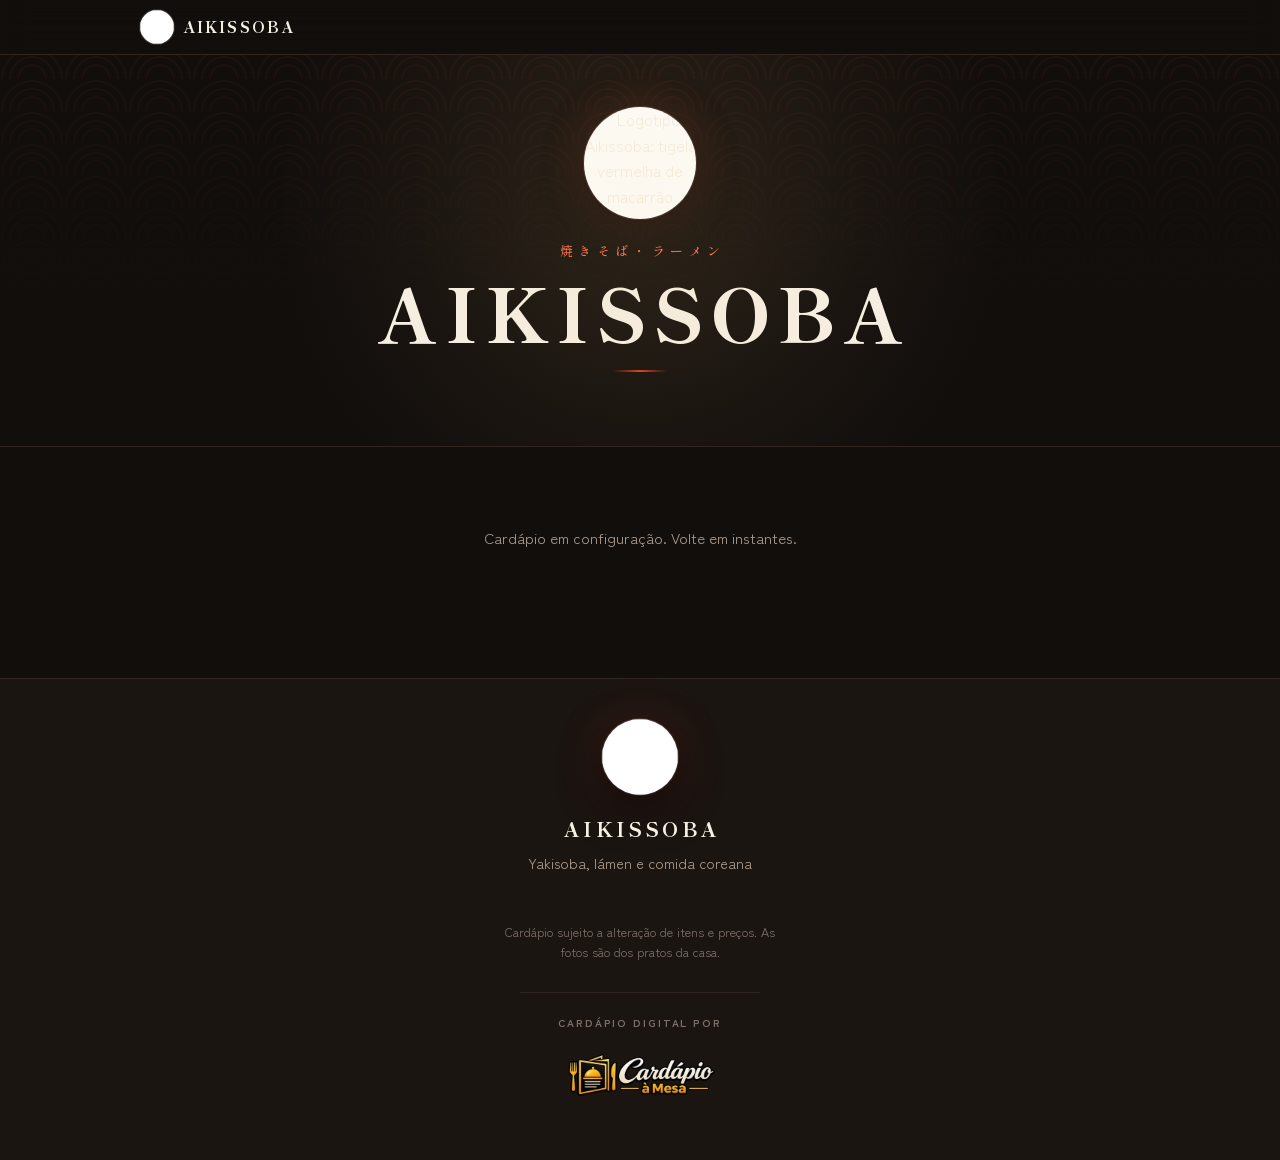
==== index.html @ 20d07cbe "Assinatura do Cardapio a Mesa no rodape e no login do dono No rodape, um "Cardapio digital por" com " ====
<!doctype html>
<html lang="pt-BR">
<head>
<meta charset="utf-8">
<meta name="viewport" content="width=device-width, initial-scale=1, viewport-fit=cover">
<title>Aikissoba · Cardápio</title>
<meta name="description" content="Cardápio da Aikissoba: yakisoba, lámen, porções e comida coreana, com foto e preço de cada prato.">
<meta property="og:title" content="Aikissoba · Cardápio">
<meta property="og:description" content="Yakisoba, lámen, porções e comida coreana. Veja o cardápio com fotos e preços.">
<meta property="og:image" content="https://cardapioamesa.github.io/aikissoba/img/logo.png">
<meta property="og:type" content="website">
<meta name="theme-color" content="#120E0C">
<link rel="icon" href="img/logo.png">
<link rel="preconnect" href="https://fonts.googleapis.com">
<link rel="preconnect" href="https://fonts.gstatic.com" crossorigin>
<link rel="stylesheet" href="https://fonts.googleapis.com/css2?family=Shippori+Mincho+B1:wght@500;700;800&family=Zen+Kaku+Gothic+New:wght@400;500;700;900&display=swap">
<style>
  :root{
    --ink:#120E0C;
    --ink-2:#1B1512;
    --ink-3:#241C18;
    --line:#312520;
    --rice:#F6EFE4;
    --ash:#AC9C8F;
    --ash-dim:#7E7068;
    --beni:#D93A25;
    --beni-lt:#FF6A48;
    --dashi:#E9C579;

    --display:"Shippori Mincho B1",'Hiragino Mincho ProN',Georgia,serif;
    --body:"Zen Kaku Gothic New",'Hiragino Sans','Segoe UI',system-ui,sans-serif;

    --wrap:1040px;
    color-scheme:dark;

    padding-top:env(safe-area-inset-top, 0px);
    padding-bottom:env(safe-area-inset-bottom, 0px);
  }

  *{box-sizing:border-box}
  [hidden]{display:none!important}

  body{
    margin:0;
    background:var(--ink);
    color:var(--rice);
    font-family:var(--body);
    font-size:16px;
    line-height:1.6;
    -webkit-font-smoothing:antialiased;
  }

  img{display:block;max-width:100%}
  a{color:inherit}

  :focus-visible{outline:2px solid var(--dashi);outline-offset:3px;border-radius:4px}

  .wrap{width:100%;max-width:var(--wrap);margin-inline:auto;padding-inline:20px}

  /* ---------- barra fixa ---------- */
  .bar{
    position:sticky;
    top:env(safe-area-inset-top, 0px);
    z-index:40;
    background:rgba(18,14,12,.86);
    backdrop-filter:blur(14px);
    -webkit-backdrop-filter:blur(14px);
    border-bottom:1px solid var(--line);
  }
  .bar-in{display:flex;align-items:center;gap:14px;padding-block:10px}
  .bar-mark{display:flex;align-items:center;gap:9px;flex:0 0 auto;text-decoration:none}
  .bar-mark img{
    width:34px;height:34px;border-radius:50%;background:#fff;
    box-shadow:0 0 0 1px rgba(246,239,228,.14);
  }
  .bar-mark b{
    font-family:var(--display);font-weight:800;font-size:15px;
    letter-spacing:.14em;color:var(--rice);
  }
  .tabs{
    display:flex;gap:6px;overflow-x:auto;scrollbar-width:none;
    margin-left:auto;padding-block:2px;-webkit-overflow-scrolling:touch;
  }
  .tabs::-webkit-scrollbar{display:none}
  .tabs a{
    flex:0 0 auto;text-decoration:none;
    font-size:12.5px;font-weight:700;letter-spacing:.1em;text-transform:uppercase;
    color:var(--ash);padding:7px 12px;border-radius:999px;
    border:1px solid transparent;white-space:nowrap;
    transition:color .18s ease,background .18s ease,border-color .18s ease;
  }
  .tabs a:hover{color:var(--rice)}

  .btn-dono{
    flex:0 0 auto;margin-left:6px;
    background:none;border:1px solid rgba(233,197,121,.45);color:var(--dashi);
    font:inherit;font-size:12px;font-weight:700;letter-spacing:.1em;text-transform:uppercase;
    padding:7px 13px;border-radius:999px;cursor:pointer;white-space:nowrap;
  }
  .btn-dono:hover{background:rgba(233,197,121,.1)}
  .tabs a[aria-current="true"]{color:var(--ink);background:var(--dashi);border-color:var(--dashi)}


  /* ---------- abertura ---------- */
  .hero{
    position:relative;overflow:hidden;text-align:center;
    padding-block:52px 46px;border-bottom:1px solid var(--line);
  }
  .hero::before{
    content:"";position:absolute;inset:-40px 0 0;
    background-image:
      radial-gradient(circle at 50% 100%, transparent 0 13px, rgba(217,58,37,.5) 13px 14.5px, transparent 15px),
      radial-gradient(circle at 50% 100%, transparent 0 21px, rgba(217,58,37,.5) 21px 22.5px, transparent 23px),
      radial-gradient(circle at 50% 100%, transparent 0 29px, rgba(217,58,37,.5) 29px 30.5px, transparent 31px);
    background-size:64px 32px;opacity:.16;
    -webkit-mask-image:linear-gradient(to bottom, #000 0%, transparent 72%);
    mask-image:linear-gradient(to bottom, #000 0%, transparent 72%);
    pointer-events:none;
  }
  .hero::after{
    content:"";position:absolute;left:50%;top:38%;translate:-50% -50%;
    width:min(760px,130%);aspect-ratio:1;
    background:radial-gradient(circle, rgba(233,197,121,.13) 0%, rgba(233,197,121,.04) 42%, transparent 68%);
    pointer-events:none;
  }
  .hero > *{position:relative}

  .badge{
    width:112px;height:112px;margin:0 auto 22px;border-radius:50%;background:#fff;
    box-shadow:0 14px 40px rgba(0,0,0,.6), 0 0 0 1px rgba(246,239,228,.16), 0 0 46px rgba(217,58,37,.22);
  }
  .badge img{width:100%;height:100%;border-radius:50%}

  .kana{
    font-family:var(--display);font-weight:500;font-size:13px;
    letter-spacing:.42em;color:var(--beni-lt);margin:0 0 12px;text-indent:.42em;
  }
  .hero h1{
    font-family:var(--display);font-weight:800;font-size:clamp(38px,10.5vw,74px);
    letter-spacing:.1em;line-height:1;margin:0;text-indent:.1em;text-wrap:balance;
  }
  .rule{width:54px;height:2px;margin:22px auto 20px;background:linear-gradient(90deg,transparent,var(--beni),transparent)}
  .lede{max-width:33ch;margin:0 auto;color:var(--ash);font-size:16.5px;line-height:1.66;text-wrap:balance}

  .cta-row{display:flex;flex-wrap:wrap;gap:10px;justify-content:center;margin-top:28px}
  .cta{
    display:inline-flex;align-items:center;gap:9px;text-decoration:none;
    font-weight:700;font-size:14.5px;letter-spacing:.03em;
    padding:13px 24px;border-radius:999px;border:0;font-family:inherit;cursor:pointer;
    transition:transform .18s ease, background .18s ease, border-color .18s ease;
  }
  .cta-a{background:var(--beni);color:#fff;box-shadow:0 10px 26px rgba(217,58,37,.3)}
  .cta-a:hover{background:var(--beni-lt);transform:translateY(-2px)}
  .cta-b{border:1px solid var(--line);color:var(--rice);background:var(--ink-2)}
  .cta-b:hover{border-color:var(--dashi);color:var(--dashi);transform:translateY(-2px)}

  /* ---------- seções ---------- */
  section{padding-block:56px 12px;scroll-margin-top:84px}
  .sec-head{margin-bottom:30px}
  .eyebrow{
    display:flex;align-items:center;gap:10px;
    font-family:var(--display);font-weight:500;font-size:13px;
    letter-spacing:.3em;color:var(--beni-lt);margin-bottom:8px;
  }
  .eyebrow::after{content:"";flex:1;height:1px;background:linear-gradient(90deg,var(--line),transparent)}
  .sec-head h2{
    font-family:var(--display);font-weight:800;
    font-size:clamp(28px,6.4vw,42px);letter-spacing:.06em;margin:0;line-height:1.1;
  }
  .sec-note{margin:10px 0 0;color:var(--ash);font-size:15px;max-width:46ch}

  /* ---------- pratos ---------- */
  .dishes{display:grid;gap:4px}
  .dishes.two{grid-template-columns:repeat(2,minmax(0,1fr));gap:4px 34px}

  .dish{
    display:flex;align-items:center;gap:18px;width:100%;text-align:left;
    background:none;border:0;border-top:1px solid var(--line);
    padding:18px 4px;margin:0;color:inherit;font:inherit;cursor:pointer;
    transition:background .2s ease;
  }
  .dish:first-child{border-top:0}
  .dishes.two .dish:nth-child(2){border-top:0}
  .dish:hover{background:rgba(233,197,121,.045)}
  .dish:hover .thumb{transform:scale(1.05)}
  .dish:hover .thumb::after{opacity:1}

  .thumb{
    position:relative;flex:0 0 auto;
    width:88px;height:88px;border-radius:50%;overflow:hidden;background:var(--ink-3);
    box-shadow:0 8px 22px rgba(0,0,0,.5), 0 0 0 1px rgba(246,239,228,.09);
    transition:transform .28s cubic-bezier(.2,.7,.3,1);
  }
  .thumb img{width:100%;height:100%;object-fit:cover}
  .thumb::after{
    content:"";position:absolute;inset:0;border-radius:50%;
    box-shadow:inset 0 0 0 2px var(--dashi);opacity:0;transition:opacity .2s ease;
  }
  .thumb.empty{display:grid;place-items:center;font-family:var(--display);font-size:30px;color:var(--beni)}

  .dish-body{flex:1;min-width:0}
  .dish-name{
    display:block;font-family:var(--display);font-weight:700;
    font-size:19px;letter-spacing:.02em;line-height:1.25;margin:0;
  }
  .dish-desc{display:block;margin:5px 0 0;color:var(--ash);font-size:14px;line-height:1.55}
  .tag{
    display:inline-block;margin-top:8px;
    font-size:11px;font-weight:700;letter-spacing:.12em;text-transform:uppercase;
    color:var(--dashi);border:1px solid rgba(233,197,121,.34);
    border-radius:999px;padding:3px 9px;
  }
  .selo-esgotado{
    display:inline-block;margin-top:8px;
    font-size:11px;font-weight:700;letter-spacing:.12em;text-transform:uppercase;
    color:var(--beni-lt);border:1px solid rgba(255,106,72,.4);
    border-radius:999px;padding:3px 9px;
  }

  .price{
    flex:0 0 auto;align-self:center;
    font-family:var(--display);font-weight:700;font-size:22px;color:var(--dashi);
    font-variant-numeric:tabular-nums;white-space:nowrap;
  }
  .price small{font-size:12px;font-weight:500;color:var(--ash-dim);margin-right:2px}

  /* esgotado */
  .dish.fora .thumb img{filter:grayscale(1) brightness(.55)}
  .dish.fora .dish-name,.dish.fora .price{color:var(--ash-dim)}
  .dish.fora .price{text-decoration:line-through;text-decoration-color:rgba(172,156,143,.5)}
  .dish.fora .dish-desc{color:var(--ash-dim)}

  /* ---------- destaques ---------- */
  .specials{display:grid;grid-template-columns:repeat(2,minmax(0,1fr));gap:16px}
  .special{
    display:flex;flex-direction:column;align-items:flex-start;text-align:left;
    background:linear-gradient(180deg,var(--ink-2),var(--ink));
    border:1px solid rgba(233,197,121,.22);border-radius:18px;
    padding:24px 22px;color:inherit;font:inherit;cursor:pointer;
    transition:border-color .2s ease, transform .2s ease;
  }
  .special:hover{border-color:var(--dashi);transform:translateY(-3px)}
  .special .thumb{width:104px;height:104px;margin-bottom:16px}
  .special .dish-name{font-size:24px}
  .special .dish-desc{font-size:14.5px}
  .special .price{align-self:flex-start;margin-top:14px;font-size:26px}
  .special.fora .thumb img{filter:grayscale(1) brightness(.55)}
  .special.fora .dish-name,.special.fora .price{color:var(--ash-dim)}

  /* ---------- bebidas ---------- */
  .drinks{display:grid;grid-template-columns:repeat(2,minmax(0,1fr));gap:2px 40px}
  .drink{display:flex;align-items:center;gap:12px;padding:11px 2px;border-top:1px solid var(--line)}
  .drink:first-child,.drink:nth-child(2){border-top:0}
  .drink-name{font-size:16px;font-weight:500}
  .drink.fora .drink-name,.drink.fora .drink-price{color:var(--ash-dim)}
  .drink.fora .drink-price{text-decoration:line-through}
  .drink.fora .garrafa img{filter:grayscale(1) brightness(.55)}
  /* o selo na linha da bebida: sem a margem de cima que ele tem nos pratos */
  .selo-bebida{margin-top:0;flex:0 0 auto;white-space:nowrap}

  /* a garrafa no inicio da linha, em pe sobre uma sombra curta */
  .garrafa{flex:0 0 46px;height:58px;display:grid;place-items:center;position:relative}
  .garrafa::after{
    content:"";position:absolute;left:50%;bottom:1px;translate:-50% 0;
    width:70%;height:6px;border-radius:50%;
    background:radial-gradient(closest-side,rgba(0,0,0,.65),transparent);
  }
  .garrafa.vazia::after{display:none}
  .garrafa img{
    max-height:56px;max-width:46px;width:auto;height:auto;position:relative;z-index:1;
    filter:drop-shadow(0 4px 8px rgba(0,0,0,.45));
  }
  .dots{
    flex:1;height:1px;
    background-image:radial-gradient(circle, var(--ash-dim) 1px, transparent 1.2px);
    background-size:6px 1px;background-repeat:repeat-x;opacity:.5;
  }
  .drink-price{
    font-family:var(--display);font-weight:700;font-size:17px;color:var(--dashi);
    font-variant-numeric:tabular-nums;white-space:nowrap;
  }
  .drink-price small{font-size:11px;font-weight:500;color:var(--ash-dim);margin-right:3px}

  /* ---------- rodapé ---------- */
  footer{
    margin-top:64px;padding-block:40px 48px;
    border-top:1px solid var(--line);background:var(--ink-2);text-align:center;
  }
  footer .badge{width:76px;height:76px;margin-bottom:18px}
  .foot-name{
    font-family:var(--display);font-weight:800;font-size:20px;
    letter-spacing:.16em;margin:0 0 6px;text-indent:.16em;
  }
  .foot-sub{margin:0;color:var(--ash);font-size:14.5px}
  .foot-links{display:flex;flex-wrap:wrap;gap:10px;justify-content:center;margin-top:22px}
  .fine{margin:26px auto 0;max-width:40ch;color:var(--ash-dim);font-size:12.5px;line-height:1.6}

  /* assinatura de quem fez o cardápio */
  .assinatura{
    margin:30px auto 0;padding-top:22px;max-width:240px;
    border-top:1px solid var(--line);
    display:flex;flex-direction:column;align-items:center;gap:6px;
  }
  .assinatura span{font-size:10.5px;font-weight:700;letter-spacing:.18em;text-transform:uppercase;color:var(--ash-dim)}
  .assinatura img{width:150px;height:auto}
  .tranca-marca{
    display:flex;align-items:center;justify-content:center;gap:10px;
    margin:22px 0 0;padding-top:18px;border-top:1px solid var(--line);
    font-size:10.5px;font-weight:700;letter-spacing:.16em;text-transform:uppercase;color:var(--ash-dim);
  }
  .tranca-marca img{width:118px;height:auto}

  /* ---------- ampliar foto ---------- */
  .lightbox{
    position:fixed;inset:0;z-index:90;display:grid;place-items:center;padding:24px;
    background:rgba(9,7,6,.92);backdrop-filter:blur(6px);-webkit-backdrop-filter:blur(6px);
  }
  .lb-card{width:min(340px,100%);text-align:center;animation:pop .28s cubic-bezier(.2,.8,.3,1) both}
  .lb-card img{
    width:220px;height:220px;margin:0 auto 22px;border-radius:50%;object-fit:cover;
    box-shadow:0 22px 60px rgba(0,0,0,.7), 0 0 0 1px rgba(246,239,228,.14), 0 0 60px rgba(217,58,37,.22);
  }
  .lb-card h3{font-family:var(--display);font-weight:700;font-size:26px;margin:0 0 8px;text-wrap:balance}
  .lb-card p{margin:0;color:var(--ash);font-size:14.5px;line-height:1.6}
  .lb-price{display:inline-block;margin-top:18px;font-family:var(--display);font-weight:700;font-size:26px;color:var(--dashi)}
  .lb-close{
    display:block;margin:24px auto 0;background:none;border:1px solid var(--line);color:var(--ash);
    font:inherit;font-size:13px;letter-spacing:.08em;text-transform:uppercase;
    padding:9px 18px;border-radius:999px;cursor:pointer;
  }
  .lb-close:hover{color:var(--rice);border-color:var(--ash)}
  @keyframes pop{from{opacity:0;transform:scale(.94) translateY(10px)}to{opacity:1;transform:none}}

  /* ================= PAINEL DO ADMINISTRADOR ================= */
  .admin{
    position:fixed;inset:0;z-index:100;
    background:var(--ink);overflow-y:auto;
    padding-top:env(safe-area-inset-top, 0px);
    padding-bottom:env(safe-area-inset-bottom, 0px);
  }
  .tranca{
    min-height:100%;display:grid;place-items:center;padding:28px 20px;
  }
  .tranca-cartao{
    width:100%;max-width:420px;
    border:1px solid var(--line);border-radius:18px;background:var(--ink-2);padding:28px 24px;
  }
  .tranca-cartao h2{
    font-family:var(--display);font-weight:800;font-size:22px;
    letter-spacing:.04em;margin:0 0 6px;
  }
  .tranca-cartao > p{margin:0 0 20px;color:var(--ash);font-size:14.5px;line-height:1.6}
  .tranca-erro{color:var(--beni-lt);font-size:14px;margin:0 0 14px}
  .tranca-nota{margin:18px 0 0;color:var(--ash-dim);font-size:13px;line-height:1.6}
  .tranca-nota button{
    background:none;border:0;padding:0;font:inherit;font-size:13px;
    color:var(--dashi);text-decoration:underline;cursor:pointer;
  }

  .admin-bar{
    position:sticky;top:0;z-index:5;
    background:rgba(18,14,12,.94);backdrop-filter:blur(14px);-webkit-backdrop-filter:blur(14px);
    border-bottom:1px solid var(--line);
  }
  .admin-bar-in{display:flex;align-items:center;gap:10px;flex-wrap:wrap;padding-block:12px}
  .admin-bar h2{
    font-family:var(--display);font-weight:800;font-size:17px;
    letter-spacing:.12em;margin:0;flex:1;min-width:150px;
  }
  .admin-in{padding-block:26px 70px}

  .aviso{
    border:1px solid rgba(233,197,121,.3);background:rgba(233,197,121,.07);
    border-radius:12px;padding:14px 16px;margin-bottom:24px;
    color:var(--dashi);font-size:14px;line-height:1.6;
  }
  .aviso.ruim{border-color:rgba(255,106,72,.35);background:rgba(255,106,72,.08);color:var(--beni-lt)}

  .bloco{
    border:1px solid var(--line);border-radius:16px;
    padding:20px;margin-bottom:18px;background:var(--ink-2);
  }
  .bloco > h3{
    font-family:var(--display);font-weight:700;font-size:17px;
    margin:0 0 4px;letter-spacing:.04em;
  }
  .bloco > .dica{margin:0 0 18px;color:var(--ash);font-size:13.5px}

  .campos{display:grid;grid-template-columns:repeat(2,minmax(0,1fr));gap:14px}
  .campo{display:flex;flex-direction:column;gap:6px;min-width:0}
  .campo.largo{grid-column:1 / -1}
  .campo label{font-size:12px;font-weight:700;letter-spacing:.09em;text-transform:uppercase;color:var(--ash)}
  .campo input,.campo textarea,.campo select{
    font:inherit;font-size:15px;color:var(--rice);
    background:var(--ink-3);border:1px solid var(--line);border-radius:10px;
    padding:11px 13px;width:100%;
  }
  .campo textarea{min-height:76px;resize:vertical;line-height:1.5}
  .campo input:focus,.campo textarea:focus,.campo select:focus{border-color:var(--dashi);outline:none}
  .campo .ajuda{font-size:12px;color:var(--ash-dim)}

  .linha-item{
    display:flex;align-items:center;gap:14px;
    padding:12px 4px;border-top:1px solid var(--line);
  }
  .linha-item:first-of-type{border-top:0}
  .mini{
    width:52px;height:52px;border-radius:50%;object-fit:cover;flex:0 0 auto;
    background:var(--ink-3);box-shadow:0 0 0 1px rgba(246,239,228,.09);
  }
  .mini.vazia{display:grid;place-items:center;font-family:var(--display);color:var(--beni);font-size:20px}
  /* garrafas no painel: inteiras, sem recorte redondo */
  .mini.inteira{object-fit:contain;border-radius:8px;background:transparent;box-shadow:none}
  .linha-corpo{flex:1;min-width:0}
  .linha-nome{display:block;font-weight:700;font-size:15.5px}
  .linha-sub{display:block;color:var(--ash);font-size:13px;margin-top:2px}
  .linha-acoes{display:flex;gap:6px;flex:0 0 auto;flex-wrap:wrap;justify-content:flex-end}

  .bt{
    font:inherit;font-size:13px;font-weight:700;
    background:var(--ink-3);border:1px solid var(--line);color:var(--rice);
    border-radius:9px;padding:8px 12px;cursor:pointer;white-space:nowrap;
  }
  .bt:hover{border-color:var(--dashi);color:var(--dashi)}
  .bt.mini-bt{padding:7px 10px;font-size:12px}
  .bt.perigo:hover{border-color:var(--beni);color:var(--beni-lt)}
  .bt.forte{background:var(--beni);border-color:var(--beni);color:#fff}
  .bt.forte:hover{background:var(--beni-lt);border-color:var(--beni-lt);color:#fff}
  .bt.forte[disabled]{opacity:.42;cursor:default;background:var(--ink-3);border-color:var(--line);color:var(--ash)}
  .bt.ok{border-color:rgba(233,197,121,.45);color:var(--dashi)}

  .grupo-secao{margin-bottom:22px}
  .grupo-secao > h4{
    font-family:var(--display);font-weight:700;font-size:15px;letter-spacing:.14em;
    text-transform:uppercase;color:var(--beni-lt);margin:0 0 6px;
  }

  .foto-edit{display:flex;align-items:center;gap:16px;flex-wrap:wrap}
  .foto-edit .mini{width:86px;height:86px}
  .foto-edit input[type=file]{display:none}

  .qr-area{display:flex;gap:20px;align-items:flex-start;flex-wrap:wrap}
  .qr-caixa{background:#fff;padding:12px;border-radius:12px;line-height:0}
  .qr-caixa canvas,.qr-caixa img{display:block}
  .qr-lado{flex:1;min-width:220px}
  .link-publico{
    font-family:ui-monospace,SFMono-Regular,Menlo,monospace;font-size:12.5px;
    color:var(--dashi);word-break:break-all;background:var(--ink-3);
    border:1px solid var(--line);border-radius:9px;padding:10px 12px;margin:0 0 12px;
  }

  .carregando{padding-block:64px;text-align:center;color:var(--ash);font-size:15px}
  .toast{
    position:fixed;left:50%;bottom:calc(20px + env(safe-area-inset-bottom, 0px));translate:-50% 0;z-index:200;
    max-width:min(460px, calc(100% - 32px));
    background:var(--ink-2);border:1px solid rgba(233,197,121,.45);color:var(--dashi);
    padding:12px 18px;border-radius:12px;font-size:14.5px;line-height:1.5;
    box-shadow:0 14px 40px rgba(0,0,0,.55);
  }
  .toast.ruim{border-color:rgba(255,106,72,.5);color:var(--beni-lt)}

  @media (max-width:720px){
    .dishes.two{grid-template-columns:1fr;gap:0}
    .dishes.two .dish:nth-child(2){border-top:1px solid var(--line)}
    .specials{grid-template-columns:1fr}
    .drinks{grid-template-columns:1fr;gap:0}
    .drink:nth-child(2){border-top:1px solid var(--line)}
    .bar-in{flex-wrap:wrap;gap:8px}
    .tabs{margin-left:0;width:100%;
      -webkit-mask-image:linear-gradient(90deg,#000 88%,transparent);
      mask-image:linear-gradient(90deg,#000 88%,transparent)}
    .thumb{width:76px;height:76px}
    .dish{gap:14px;padding:16px 2px}
    .dish-name{font-size:17.5px}
    .price{font-size:20px}
    .campos{grid-template-columns:1fr}
    .linha-item{flex-wrap:wrap}
    .linha-acoes{width:100%;justify-content:flex-start}
  }

  @media (prefers-reduced-motion:reduce){
    *{animation-duration:.01ms!important;transition-duration:.01ms!important}
    .dish:hover .thumb,.special:hover,.cta:hover{transform:none}
  }
</style>
</head>
<body>
<header class="bar">
  <div class="wrap bar-in">
    <a class="bar-mark" href="#topo">
      <img data-logo alt="">
      <b id="marca-nome">AIKISSOBA</b>
    </a>
    <nav class="tabs" id="tabs" aria-label="Seções do cardápio"></nav>
    <button class="btn-dono" id="abrir-admin" type="button">Área do dono</button>
  </div>
</header>

<main id="topo">
  <div class="hero">
    <div class="wrap">
      <div class="badge"><img data-logo alt="Logotipo Aikissoba: tigela vermelha de macarrão"></div>
      <p class="kana">焼きそば・ラーメン</p>
      <h1 id="hero-nome">AIKISSOBA</h1>
      <div class="rule"></div>
      <p class="lede" id="hero-chamada"></p>
      <div class="cta-row" id="hero-botoes"></div>
    </div>
  </div>

  <div class="wrap" id="secoes"></div>
</main>

<footer>
  <div class="wrap">
    <div class="badge"><img data-logo alt=""></div>
    <p class="foot-name" id="foot-nome">AIKISSOBA</p>
    <p class="foot-sub">Yakisoba, lámen e comida coreana</p>
    <div class="foot-links" id="contato"></div>
    <p class="fine">Cardápio sujeito a alteração de itens e preços. As fotos são dos pratos da casa.</p>
    <div class="assinatura">
      <span>Cardápio digital por</span>
      <img src="img/cardapio-a-mesa.webp" alt="Cardápio à Mesa" width="150" height="74" loading="lazy">
    </div>
  </div>
</footer>

<div class="toast" id="toast" role="status" aria-live="polite" hidden></div>

<div class="lightbox" id="lb" role="dialog" aria-modal="true" aria-label="Foto do prato" hidden>
  <div class="lb-card">
    <img id="lb-img" src="" alt="">
    <h3 id="lb-name"></h3>
    <p id="lb-desc"></p>
    <span class="lb-price" id="lb-price"></span>
    <button class="lb-close" id="lb-close" type="button">Fechar</button>
  </div>
</div>

<div class="admin" id="admin" role="dialog" aria-modal="true" aria-label="Administração do cardápio" hidden>
  <div class="tranca" id="tranca" hidden>
    <div class="tranca-cartao">
      <h2>Área do dono</h2>
      <p>Entre com o e-mail e a senha que você recebeu.</p>
      <div class="campos">
        <div class="campo largo"><label for="tr-email">E-mail</label><input type="email" id="tr-email" autocomplete="username" inputmode="email"></div>
        <div class="campo largo"><label for="tr-senha">Senha</label><input type="password" id="tr-senha" autocomplete="current-password"></div>
      </div>
      <p class="tranca-erro" id="tranca-erro" hidden></p>
      <div class="linha-acoes" style="justify-content:flex-start;margin-top:18px">
        <button class="bt forte" id="tr-entrar" type="button">Entrar</button>
        <button class="bt" id="tr-voltar" type="button">Voltar ao cardápio</button>
      </div>
      <p class="tranca-nota"><button type="button" id="tr-esqueci">Esqueci a senha</button></p>
      <p class="tranca-marca">Sistema <img src="img/cardapio-a-mesa.webp" alt="Cardápio à Mesa" width="118" height="58"></p>
    </div>
  </div>

  <div id="admin-conteudo" hidden>
  <div class="admin-bar">
    <div class="wrap admin-bar-in">
      <h2>ADMINISTRAR CARDÁPIO</h2>
      <span class="bt ok" id="estado-edicao" hidden>alterações não publicadas</span>
      <button class="bt forte" id="publicar" type="button" disabled>Publicar</button>
      <button class="bt" id="descartar" type="button" hidden>Descartar</button>
      <button class="bt" id="fechar-admin" type="button">Fechar</button>
      <button class="bt" id="sair" type="button">Sair</button>
    </div>
  </div>
  <div class="wrap admin-in" id="admin-corpo"></div>
  </div>
</div>

<script src="https://www.gstatic.com/firebasejs/10.13.0/firebase-app-compat.js"></script>
<script src="https://www.gstatic.com/firebasejs/10.13.0/firebase-auth-compat.js"></script>
<script src="https://www.gstatic.com/firebasejs/10.13.0/firebase-firestore-compat.js"></script>
<script src="https://cdnjs.cloudflare.com/ajax/libs/qrcodejs/1.0.0/qrcode.min.js"></script>
<script src="config.js?v=2"></script>
<script src="app.js?v=2"></script>
</body>
</html>
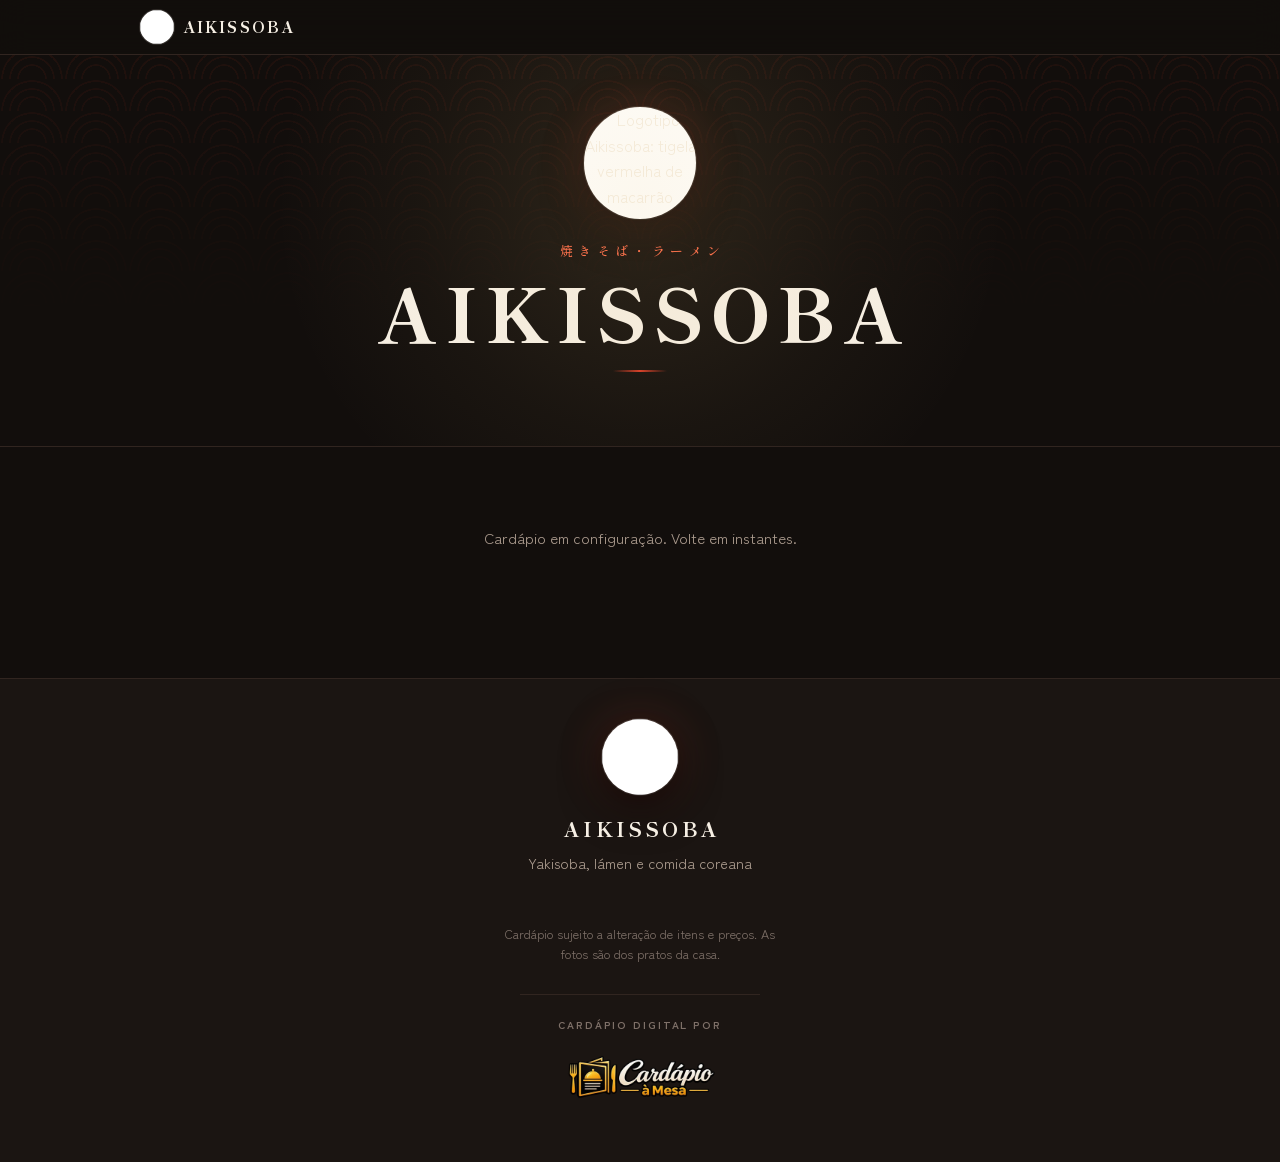
==== commit 51355b08: "Contato da casa em cartoes, com Instagram e Google Maps O rodape juntava Instagram, endereco e horar" ====
--- a/index.html
+++ b/index.html
@@ -292,7 +292,29 @@
     letter-spacing:.16em;margin:0 0 6px;text-indent:.16em;
   }
   .foot-sub{margin:0;color:var(--ash);font-size:14.5px}
-  .foot-links{display:flex;flex-wrap:wrap;gap:10px;justify-content:center;margin-top:22px}
+  .foot-links{display:flex;flex-direction:column;align-items:center;gap:22px;margin-top:24px}
+
+  /* contato da casa: Instagram, endereço e horário */
+  .infos{display:grid;grid-template-columns:repeat(3,minmax(0,1fr));gap:12px;width:100%;max-width:860px}
+  .infos-2{grid-template-columns:repeat(2,minmax(0,1fr));max-width:600px}
+  .infos-1{grid-template-columns:minmax(0,1fr);max-width:320px}
+  .info{
+    display:flex;flex-direction:column;align-items:center;gap:7px;text-align:center;
+    padding:20px 16px 18px;border:1px solid var(--line);border-radius:16px;
+    background:rgba(246,239,228,.025);color:var(--rice);text-decoration:none;
+    transition:border-color .18s ease, background .18s ease;
+  }
+  a.info:hover{border-color:rgba(233,197,121,.6);background:rgba(233,197,121,.05)}
+  .info-icone{
+    width:44px;height:44px;border-radius:50%;display:grid;place-items:center;
+    color:var(--dashi);border:1px solid rgba(233,197,121,.4);margin-bottom:3px;
+  }
+  .info-icone svg{width:21px;height:21px}
+  .info-icone.marca{border:0}
+  .info-icone.marca svg{width:30px;height:30px}
+  .info-rotulo{font-size:10.5px;font-weight:700;letter-spacing:.16em;text-transform:uppercase;color:var(--ash-dim)}
+  .info-valor{font-size:14.5px;line-height:1.5;color:var(--rice);white-space:pre-line;overflow-wrap:anywhere}
+  .info-acao{margin-top:2px;font-size:12.5px;font-weight:700;color:var(--dashi)}
   .fine{margin:26px auto 0;max-width:40ch;color:var(--ash-dim);font-size:12.5px;line-height:1.6}
 
   /* assinatura de quem fez o cardápio */
@@ -303,6 +325,13 @@
   }
   .assinatura span{font-size:10.5px;font-weight:700;letter-spacing:.18em;text-transform:uppercase;color:var(--ash-dim)}
   .assinatura img{width:150px;height:auto}
+  .assinatura-insta{
+    display:inline-flex;align-items:center;gap:6px;margin-top:2px;
+    font-size:12.5px;font-weight:700;color:var(--ash);text-decoration:none;
+  }
+  .assinatura-insta svg{width:16px;height:16px;flex:0 0 auto}
+  .assinatura .assinatura-insta span{font-size:12.5px;font-weight:700;letter-spacing:0;text-transform:none;color:inherit}
+  .assinatura-insta:hover{color:var(--dashi)}
   .tranca-marca{
     display:flex;align-items:center;justify-content:center;gap:10px;
     margin:22px 0 0;padding-top:18px;border-top:1px solid var(--line);
@@ -474,6 +503,7 @@
     .dish-name{font-size:17.5px}
     .price{font-size:20px}
     .campos{grid-template-columns:1fr}
+    .infos,.infos-2{grid-template-columns:1fr;max-width:360px}
     .linha-item{flex-wrap:wrap}
     .linha-acoes{width:100%;justify-content:flex-start}
   }
@@ -521,6 +551,7 @@
     <div class="assinatura">
       <span>Cardápio digital por</span>
       <img src="img/cardapio-a-mesa.webp" alt="Cardápio à Mesa" width="150" height="74" loading="lazy">
+      <a class="assinatura-insta" id="assinatura-insta" target="_blank" rel="noopener" hidden></a>
     </div>
   </div>
 </footer>
@@ -575,7 +606,7 @@
 <script src="https://www.gstatic.com/firebasejs/10.13.0/firebase-auth-compat.js"></script>
 <script src="https://www.gstatic.com/firebasejs/10.13.0/firebase-firestore-compat.js"></script>
 <script src="https://cdnjs.cloudflare.com/ajax/libs/qrcodejs/1.0.0/qrcode.min.js"></script>
-<script src="config.js?v=2"></script>
-<script src="app.js?v=2"></script>
+<script src="config.js?v=3"></script>
+<script src="app.js?v=3"></script>
 </body>
 </html>
